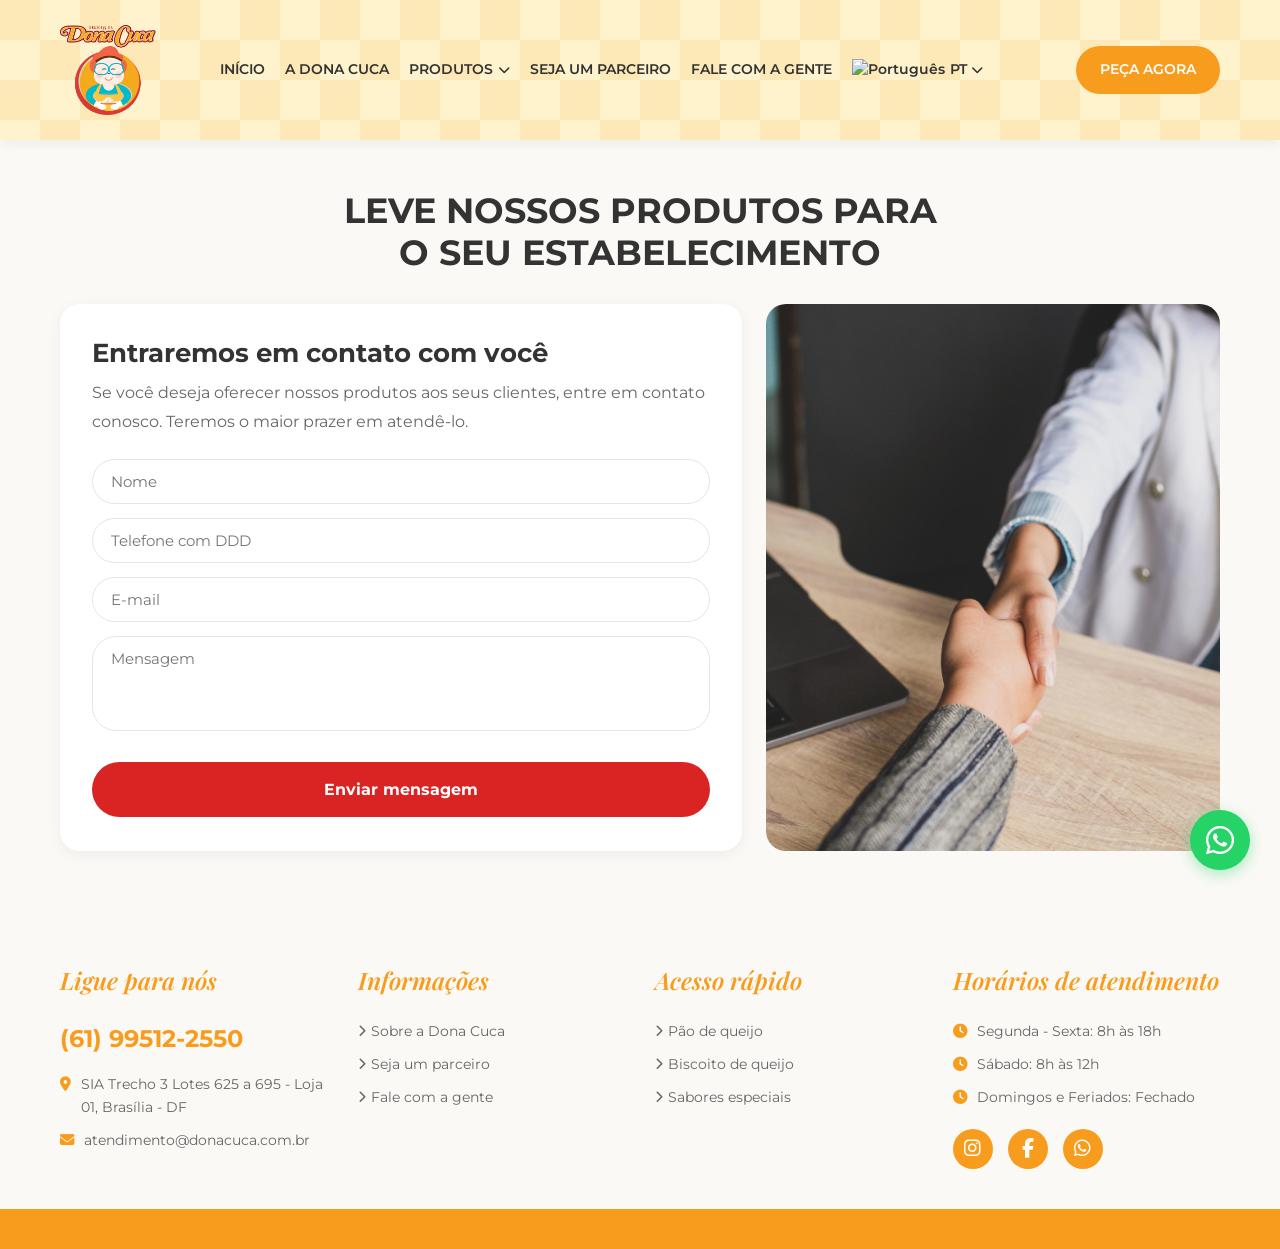
==== parceiro/index.html @ 336263f5 "atualização diaria / correção de bugs / otimização" ====
<!DOCTYPE html>
<html lang="pt-BR">

<head>
    <meta charset="UTF-8">
    <meta name="viewport" content="width=device-width, initial-scale=1.0">

    <title>Seja um Parceiro | Dona Cuca</title>
    <meta name="description"
        content="Quer revender o pão de queijo artesanal da Dona Cuca? Preencha o formulário e entraremos em contato com você.">
    <meta name="robots" content="index, follow">
    <link rel="canonical" href="https://www.donacuca.com.br/parceiro.html">

    <link rel="shortcut icon" href="/assets/logo/logo.png" type="image/x-icon">

    <!-- Google Fonts -->
    <link rel="preconnect" href="https://fonts.googleapis.com">
    <link rel="preconnect" href="https://fonts.gstatic.com" crossorigin>
    <link
        href="https://fonts.googleapis.com/css2?family=Montserrat:wght@400;500;600;700&family=Playfair+Display:ital,wght@0,600;0,700;1,600&display=swap"
        rel="stylesheet">

    <!-- FontAwesome -->
    <link rel="stylesheet" href="https://cdnjs.cloudflare.com/ajax/libs/font-awesome/6.4.0/css/all.min.css">

    <link rel="stylesheet" href="/css/style.css">
    <link rel="stylesheet" href="/css/style2.css">
</head>

<body>

    <!-- Header -->
    <header class="header">
        <div class="container header-container">
            <div class="logo">
                <img src="/assets/logo/logo.png" alt="Dona Cuca">
            </div>

            <button class="mobile-menu-btn" aria-label="Abrir menu">
                <i class="fa-solid fa-bars"></i>
            </button>

            <nav class="nav-menu">
                <ul class="nav-list">
                    <li><a href="/" data-i18n="nav-home">INÍCIO</a></li>
                    <li><a href="/sobre/"" data-i18n="nav-about">A DONA CUCA</a></li>
                    <li class="dropdown">
                        <a href="#produtos"><span data-i18n="nav-products">PRODUTOS</span> <i
                                class="fa-solid fa-chevron-down text-xs"></i></a>
                    </li>
                    <li><a href="/parceiro/"" data-i18n="nav-partner">SEJA UM PARCEIRO</a></li>
                    <li><a href="#contato" data-i18n="nav-contact">FALE COM A GENTE</a></li>
                    <li class="language-selector">
                        <div class="lang-current">
                            <img src="https://flagcdn.com/w20/br.png" alt="Português" id="current-flag">
                            <span><span id="current-lang-text">PT</span> <i
                                    class="fa-solid fa-chevron-down text-xs"></i></span>
                        </div>
                        <ul class="lang-dropdown">
                            <li data-lang="pt" data-flag="br"><img src="https://flagcdn.com/w20/br.png" alt="Português">
                                Português</li>
                            <li data-lang="en" data-flag="us"><img src="https://flagcdn.com/w20/us.png" alt="English">
                                English</li>
                            <li data-lang="es" data-flag="es"><img src="https://flagcdn.com/w20/es.png" alt="Español">
                                Español</li>
                        </ul>
                    </li>
                </ul>
                <a href="#pedir" class="btn btn-primary btn-header" data-i18n="btn-order">Peça agora</a>
            </nav>
        </div>
    </header>

    <!-- ═══ SEÇÃO PRINCIPAL ═══ -->
    <section class="parceiro-section">
        <div class="container">
            <h1 data-i18n="partner-heading">LEVE NOSSOS PRODUTOS PARA <br>O SEU ESTABELECIMENTO</h1>
            <div class="parceiro-wrapper scroll-reveal">

                <!-- Formulário -->
                <div class="parceiro-form-side">
                    <h2 data-i18n="partner-title">Entraremos em contato com você</h2>
                    <p data-i18n="partner-text">Se você deseja oferecer nossos produtos aos seus clientes, entre em
                        contato conosco. Teremos o
                        maior prazer em atendê-lo.</p>

                    <div id="contactForm">
                        <div class="form-group">
                            <input type="text" id="nome" data-i18n-placeholder="partner-name" placeholder="Nome"
                                required>
                        </div>

                        <div class="form-group">
                            <input type="tel" id="telefone" data-i18n-placeholder="partner-phone"
                                placeholder="Telefone com DDD" required>
                        </div>

                        <div class="form-group">
                            <input type="email" id="email" data-i18n-placeholder="partner-email" placeholder="E-mail"
                                required>
                        </div>

                        <div class="form-group">
                            <textarea id="mensagem" data-i18n-placeholder="partner-message"
                                placeholder="Mensagem"></textarea>
                        </div>

                        <button class="btn-submit" id="btnEnviar" data-i18n="partner-button">
                            Enviar mensagem
                        </button>
                    </div>

                    <!-- Estado de sucesso -->
                    <div class="form-success" id="formSuccess">
                        <i class="fa-solid fa-circle-check"></i>
                        <h3 data-i18n="success-title">Mensagem enviada!</h3>
                        <p data-i18n="success-text">
                            Recebemos seu contato e retornaremos em breve.<br>
                            Obrigado pelo interesse em ser parceiro Dona Cuca!
                        </p>
                    </div>
                </div>

                <!-- Imagem -->
                <div class="parceiro-img-side">
                    <img src="/assets/img/jpeg/business-hand-shake.jpg" alt="Parceria Dona Cuca">
                    <div class="parceiro-img-overlay">
                    </div>
                </div>

            </div>
        </div>
    </section>

    <!-- Footer -->
    <footer class="footer">
        <div class="container footer-container">
            <!-- Col 1 -->
            <div class="footer-col scroll-reveal">
                <h4 data-i18n="footer-col1">Ligue para nós</h4>
                <p class="phone-number">(61) 99512-2550</p>
                <ul class="contact-list">
                    <li><i class="fa-solid fa-location-dot"></i> <span data-i18n="footer-address">SIA Trecho 3 Lotes 625
                            a 695 - Loja 01, Brasília - DF</span></li>
                    <li><i class="fa-solid fa-envelope"></i> atendimento@donacuca.com.br</li>
                </ul>
            </div>

            <!-- Col 2 -->
            <div class="footer-col scroll-reveal delay-100">
                <h4 data-i18n="footer-col2">Informações</h4>
                <ul class="footer-links">
                    <li><a href="/sobre/""><i class="fa-solid fa-chevron-right text-xs"></i> <span
                                data-i18n="footer-about">Sobre a Dona Cuca</span></a></li>
                    <li><a href="/parceiro/""><i class="fa-solid fa-chevron-right text-xs"></i> <span
                                data-i18n="footer-partner">Seja um parceiro</span></a></li>
                    <li><a href="https://wa.me/5561995122550"><i class="fa-solid fa-chevron-right text-xs"></i> <span
                                data-i18n="footer-contact">Fale com a gente</span></a></li>
                </ul>
            </div>

            <!-- Col 3 -->
            <div class="footer-col scroll-reveal delay-200">
                <h4 data-i18n="footer-col3">Acesso rápido</h4>
                <ul class="footer-links">
                    <li><a href="#produtos"><i class="fa-solid fa-chevron-right text-xs"></i> <span
                                data-i18n="footer-pao">Pão de queijo</span></a></li>
                    <li><a href="#produtos"><i class="fa-solid fa-chevron-right text-xs"></i> <span
                                data-i18n="footer-biscoito">Biscoito de queijo</span></a></li>
                    <li><a href="#produtos "><i class="fa-solid fa-chevron-right text-xs"></i> <span
                                data-i18n="footer-sabores">Sabores especiais</span></a></li>
                </ul>
            </div>

            <!-- Col 4 -->
            <div class="footer-col scroll-reveal delay-300">
                <h4 data-i18n="footer-col4">Horários de atendimento</h4>
                <ul class="hours-list">
                    <li><i class="fa-solid fa-clock"></i> <span data-i18n="footer-hours1">Segunda - Sexta: 8h às
                            18h</span></li>
                    <li><i class="fa-solid fa-clock"></i> <span data-i18n="footer-hours2">Sábado: 8h às 12h</span></li>
                    <li><i class="fa-solid fa-clock"></i> <span data-i18n="footer-hours3">Domingos e Feriados:
                            Fechado</span></li>
                </ul>
                <div class="social-icons">
                    <a href="https://www.instagram.com/donacucapaodequeijo"><i class="fa-brands fa-instagram"></i></a>
                    <a href="https://www.facebook.com/donacucapaodequeijo"><i class="fa-brands fa-facebook-f"></i></a>
                    <a href="https://wa.me/5561995122550"><i class="fa-brands fa-whatsapp"></i></a>
                </div>
            </div>
        </div>
    </footer>

    <!-- Botão flutuante WhatsApp -->
    <a href="https://wa.me/5561995122550" class="floating-whatsapp" target="_blank"
        aria-label="Fale conosco no WhatsApp">
        <i class="fa-brands fa-whatsapp"></i>
    </a>
    <script src="/js/script.js"></script>
    <script src="/js/parceiro.js"></script>
</body>

</html>
---- css/style.css ----
/* ===== Variáveis CSS ===== */
:root {
  --primary-color: #F89C1E;
  /* Laranja Dona Cuca */
  --primary-hover: #E08915;
  --secondary-color: #DA2424;
  /* Vermelho/bordo */
  --secondary-hover: #B71C1C;
  --whatsapp-color: #25D366;
  --footer-bg: #4B2E1D;
  /* Marrom Escuro */
  --bg-bege: #f3eee3;
  /* Marrom Escuro */
  --bg-light: #FBF9F6;
  /* Bege claro das seções */
  --text-dark: #333333;
  --text-light: #666666;
  --font-main: 'Montserrat', sans-serif;
  --font-title: 'Playfair Display', serif;
}

html {
  scroll-behavior: smooth;
}

/* ===== Custom Scrollbar ===== */
::-webkit-scrollbar {
  width: 12px;
}

::-webkit-scrollbar-track {
  background: var(--bg-light);
}

::-webkit-scrollbar-thumb {
  background-color: var(--primary-color);
  border-radius: 10px;
  border: 3px solid var(--bg-light);
}

::-webkit-scrollbar-thumb:hover {
  background-color: var(--primary-hover);
}

/* ===== Reset Básico ===== */
* {
  margin: 0;
  padding: 0;
  box-sizing: border-box;
}

html {
  scroll-behavior: smooth;
  overflow-x: hidden;
}

body {
  font-family: var(--font-main);
  color: var(--text-dark);
  line-height: 1.6;
  background-color: #ffffff;
  overflow-x: hidden;
}

ul {
  list-style: none;
}

a {
  text-decoration: none;
  color: inherit;
}

img {
  max-width: 100%;
  display: block;
}

.container {
  width: 100%;
  max-width: 1200px;
  margin: 0 auto;
  padding: 0 20px;
}

.text-xs {
  font-size: 0.75rem;
}

/* ===== Botões ===== */
.btn {
  display: inline-flex;
  align-items: center;
  justify-content: center;
  gap: 8px;
  padding: 12px 24px;
  border-radius: 30px;
  font-weight: 600;
  font-size: 0.9rem;
  transition: all 0.3s cubic-bezier(0.25, 0.8, 0.25, 1);
  cursor: pointer;
  border: none;
  text-transform: uppercase;
}

.btn:hover {
  transform: translateY(-3px) scale(1.02);
  box-shadow: 0 8px 20px rgba(0, 0, 0, 0.15);
}

.btn:active {
  transform: translateY(0) scale(0.98);
  box-shadow: 0 2px 5px rgba(0, 0, 0, 0.1);
}

.btn-primary {
  background-color: var(--primary-color);
  color: #fff;
}

.btn-primary:hover {
  background-color: var(--primary-hover);
  color: #fff;
}

.btn-danger {
  background-color: var(--secondary-color);
  color: #fff;
}

.btn-danger:hover {
  background-color: var(--secondary-hover);
  color: #fff;
}

.btn-outline-danger {
  background-color: transparent;
  color: var(--secondary-color);
  border: 2px solid var(--secondary-color);
}

.btn-outline-danger:hover {
  background-color: var(--secondary-color);
  color: #fff;
}

/* ===== Header & Navbar ===== */
.header {
  /* Padrão Xadrez Amarelo/Branco inspirado na toalha */
  background-color: #fce9b7;
  background-image: linear-gradient(45deg, #fff3cd 25%, transparent 25%, transparent 75%, #fff3cd 75%, #fff3cd),
    linear-gradient(45deg, #fff3cd 25%, transparent 25%, transparent 75%, #fff3cd 75%, #fff3cd);
  background-size: 80px 80px;
  background-position: 0 0, 40px 40px;
  padding: 25px 0;
  position: sticky;
  top: 0;
  z-index: 1000;
  box-shadow: 0 4px 10px rgba(0, 0, 0, 0.05);
  transition: all 0.3s ease;
}

.header.scrolled {
  padding: 15px 0;
  box-shadow: 0 5px 20px rgba(0, 0, 0, 0.15);
}

.header-container {
  display: flex;
  align-items: center;
  justify-content: space-between;
}

.logo img {
  height: 90px;
}

.nav-menu {
  flex: 1;
  display: flex;
  align-items: center;
  gap: 30px;
}

.nav-list {
  display: flex;
  align-items: center;
  gap: 20px;
  margin: 0 auto;
}

.nav-list li a {
  display: flex;
  align-items: center;
  gap: 5px;
  padding: 5px 0;
  font-size: 0.85rem;
  font-weight: 600;
  color: var(--text-dark);
  text-transform: uppercase;
  transition: color 0.3s;
}

.nav-list li a:hover {
  color: var(--primary-color);
}

.language-selector {
  position: relative;
  font-size: 0.85rem;
  font-weight: 600;
  cursor: pointer;
}

.lang-current {
  display: flex;
  align-items: center;
  gap: 5px;
  padding: 5px 0;
}

.lang-dropdown {
  position: absolute;
  top: 100%;
  right: 0;
  background: #fff;
  box-shadow: 0 4px 10px rgba(0, 0, 0, 0.1);
  border-radius: 5px;
  overflow: hidden;
  display: none;
  flex-direction: column;
  min-width: 140px;
  z-index: 1000;
  padding: 0;
  margin: 0;
}

.language-selector:hover .lang-dropdown {
  display: flex;
}

.lang-dropdown li {
  padding: 10px 15px;
  display: flex;
  align-items: center;
  gap: 10px;
  transition: background 0.3s;
  color: var(--text-dark);
}

.lang-dropdown li:hover {
  background: var(--bg-bege);
  color: var(--primary-color);
}

.mobile-menu-btn {
  display: none;
  background: none;
  border: none;
  font-size: 1.5rem;
  color: var(--text-dark);
  cursor: pointer;
}

/* ===== Hero Section ===== */
.hero {
  position: relative;
  min-height: calc(100vh - 140px);
  /* Desconta a altura aproximada do header */
  background-color: var(--text-dark);
  display: flex;
  align-items: center;
  justify-content: center;
  text-align: center;
  color: #fff;
  overflow: hidden;
}

.hero-bg-slider {
  position: absolute;
  top: 0; left: 0; right: 0; bottom: 0;
  z-index: 0;
  overflow: hidden;
}

.hero-bg-slide {
  position: absolute;
  top: 0; left: 0; 
  width: 100%; height: 100%;
  background-size: cover;
  background-position: center;
  opacity: 0;
  animation: heroZoomFade 24s infinite linear;
}

@keyframes heroZoomFade {
  0% { opacity: 0; transform: scale(1); }
  5% { opacity: 1; transform: scale(1.02); }
  25% { opacity: 1; transform: scale(1.1); }
  30% { opacity: 0; transform: scale(1.12); }
  100% { opacity: 0; transform: scale(1.15); }
}

.hero-overlay {
  position: absolute;
  top: 0; left: 0; right: 0; bottom: 0;
  background-color: rgba(51, 51, 51, 0.65); /* Fundo cinza translúcido */
  z-index: 1;
}

.hero-content {
  position: relative;
  z-index: 10;
  display: flex;
  flex-direction: column;
  align-items: center;
  justify-content: center;
  width: 100%;
  margin-top: -40px;
  /* Sobe o conteúdo visualmente para compensar o peso do vídeo na base */
}

.hero-subtitle {
  font-family: var(--font-title);
  font-style: italic;
  color: var(--primary-color);
  font-size: 2rem;
  margin-bottom: 5px;
}

.hero-title {
  font-size: 3.5rem;
  font-weight: 700;
  line-height: 1.1;
  margin-bottom: 30px;
}

.hero-video-thumbnail {
  position: relative;
  width: 500px;
  overflow: hidden;
  margin-bottom: 30px;
}

.video-thumb-img {
  width: 100%;
  height: auto;
}

.play-btn {
  position: absolute;
  top: 50%;
  left: 50%;
  transform: translate(-50%, -50%);
  background-color: rgba(0, 0, 0, 0.6);
  color: #fff;
  width: 60px;
  height: 60px;
  border-radius: 50%;
  display: flex;
  align-items: center;
  justify-content: center;
  font-size: 1.5rem;
  transition: all 0.3s;
}

.play-btn:hover {
  background-color: var(--primary-color);
  transform: translate(-50%, -50%) scale(1.1);
}

.hero-buttons {
  display: flex;
  gap: 15px;
}

/* ===== Products Section ===== */
.products {
  padding: 80px 0;
  background-color: var(--bg-light);
}

.section-header {
  text-align: center;
  margin-bottom: 50px;
}

.section-title {
  font-size: 2rem;
  color: var(--primary-color);
  font-weight: 700;
  text-transform: uppercase;
}

.products-grid {
  display: grid;
  grid-template-columns: repeat(3, 1fr);
  gap: 30px;
}

.product-card {
  background: #fff;
  text-align: center;
  border-radius: 8px;
  overflow: hidden;
  box-shadow: 0 4px 15px rgba(0, 0, 0, 0.05);
  transition: transform 0.4s cubic-bezier(0.175, 0.885, 0.32, 1.275), box-shadow 0.4s ease;
  display: flex;
  flex-direction: column;
}

.product-card:hover {
  transform: translateY(-12px);
  box-shadow: 0 15px 30px rgba(0, 0, 0, 0.1);
}

.card-img-wrapper {
  height: 250px;
  overflow: hidden;
}

.card-img-wrapper img {
  width: 100%;
  height: 100%;
  object-fit: cover;
  transition: transform 0.6s cubic-bezier(0.25, 0.46, 0.45, 0.94);
}

.product-card:hover .card-img-wrapper img {
  transform: scale(1.1);
}

.card-content {
  padding: 30px 20px;
  flex-grow: 1;
  display: flex;
  flex-direction: column;
}

.card-content h3 {
  font-size: 1.2rem;
  margin-bottom: 15px;
  color: var(--text-dark);
}

.card-content p {
  font-size: 0.9rem;
  color: var(--text-light);
  margin-bottom: 25px;
  flex-grow: 1;
}

.card-content .btn {
  background-color: var(--secondary-color);
  color: white;
  border: none;
  width: 100%;
}

.card-content .btn:hover {
  background-color: var(--secondary-hover);
}

/* ===== CTA Section (Fale com a gente) ===== */
.cta-section {
  background-color: var(--bg-bege);
  padding: 50px 0;
}

.cta-container {
  display: flex;
  align-items: center;
  justify-content: space-between;
  border-radius: 10px;
  padding: 40px;
}

.cta-text {
  flex: 1;
}

.cta-subtitle {
  font-family: var(--font-title);
  font-style: italic;
  font-size: 1.5rem;
  color: var(--text-dark);
  margin-bottom: 5px;
}

.cta-title {
  font-size: 2.5rem;
  font-weight: 700;
  margin-bottom: 20px;
  color: var(--text-dark);
}

.cta-btn {
  font-size: 1.1rem;
  padding: 15px 30px;
}

.cta-images {
  flex: 1;
  display: flex;
  gap: 15px;
  justify-content: flex-end;
}

.cta-images img {
  width: 500px;
  height: 200px;
  object-fit: cover;
  border-radius: 5px;
  box-shadow: 0 4px 10px rgba(0, 0, 0, 0.1);
}

/* ===== Testimonials Section ===== */
.testimonials-section {
  padding: 80px 0;
  background-color: #fff;
  overflow: hidden;
}

.testimonials-label {
  font-family: var(--font-title);
  font-style: italic;
  color: var(--primary-color);
  font-size: 1.5rem;
  font-weight: 600;
  text-align: center;
  margin-bottom: 5px;
}

.testimonials-title {
  color: var(--text-dark) !important;
}

.carousel-track-container {
  overflow: hidden;
  width: 100%;
  mask-image: linear-gradient(to right, transparent, black 5%, black 95%, transparent);
  -webkit-mask-image: linear-gradient(to right, transparent, black 5%, black 95%, transparent);
}

.carousel-track {
  display: flex;
  gap: 25px;
  animation: scrollCarousel 40s linear infinite;
  width: max-content;
}

.carousel-track:hover {
  animation-play-state: paused;
}

@keyframes scrollCarousel {
  0% {
    transform: translateX(0);
  }
  100% {
    transform: translateX(-50%);
  }
}

.testimonial-card {
  min-width: 350px;
  max-width: 350px;
  background-color: var(--bg-light);
  border-radius: 12px;
  padding: 30px 25px;
  text-align: center;
  display: flex;
  flex-direction: column;
  align-items: center;
  gap: 15px;
  box-shadow: 0 2px 10px rgba(0, 0, 0, 0.04);
  flex-shrink: 0;
  transition: transform 0.4s cubic-bezier(0.175, 0.885, 0.32, 1.275), box-shadow 0.4s ease;
}

.testimonial-card:hover {
  transform: translateY(-8px) scale(1.02);
  box-shadow: 0 12px 25px rgba(0, 0, 0, 0.1);
}

.testimonial-stars {
  color: var(--primary-color);
  font-size: 1rem;
  display: flex;
  gap: 3px;
}

.testimonial-text {
  font-size: 0.92rem;
  color: var(--text-light);
  line-height: 1.7;
  font-style: italic;
}

.testimonial-author {
  font-weight: 700;
  color: var(--text-dark);
  font-size: 0.95rem;
}

/* ===== Gallery & Story Section ===== */
.gallery-story-section {
  padding: 80px 0;
  background-color: var(--bg-light);
}

.story-grid {
  display: grid;
  grid-template-areas:
    "img1 img2 img3"
    "img4 card card"
    "img5 card card";
  grid-template-columns: 1fr 1fr 1fr;
  grid-template-rows: 220px auto auto;
  gap: 20px;
}

.story-grid-img.img-1 { grid-area: img1; }
.story-grid-img.img-2 { grid-area: img2; }
.story-grid-img.img-3 { grid-area: img3; }
.story-grid-img.img-4 { grid-area: img4; }
.story-grid-img.img-5 { grid-area: img5; }

/* Story card spanning center + right, rows 2-3 */
.story-card {
  grid-area: card;
  background-color: var(--bg-light);
  padding: 40px 30px;
  text-align: center;
  display: flex;
  flex-direction: column;
  align-items: center;
  justify-content: center;
}

.story-grid-img {
  overflow: hidden;
  border-radius: 10px;
}

.story-grid-img img {
  width: 100%;
  height: 100%;
  object-fit: cover;
  display: block;
  transition: transform 0.4s ease;
}

.story-grid-img:hover img {
  transform: scale(1.05);
}

.story-label {
  font-family: var(--font-title);
  font-style: italic;
  color: var(--primary-color);
  font-size: 1.8rem;
  font-weight: 600;
  margin-bottom: 5px;
}

.story-heading {
  font-size: 2.5rem;
  font-weight: 700;
  color: var(--text-dark);
  line-height: 1.2;
  margin-bottom: 20px;
}

.story-illustrations {
  display: flex;
  justify-content: center;
  margin-bottom: 20px;
}

.story-illustrations img {
  max-width: 500px;
  width: 100%;
  height: auto;
  object-fit: contain;
}

.story-paragraph {
  text-align: center;
  max-width: 550px;
  margin: 0 auto 25px;
  font-size: 0.95rem;
  color: var(--text-light);
  line-height: 1.8;
}

.story-btn-wrapper {
  text-align: center;
}


/* ===== Footer ===== */
.footer {
  background-color: var(--bg-light);
  color: var(--text-dark);
  padding: 60px 0 40px;
  border-bottom: 40px solid var(--primary-color);
}

.footer-container {
  display: grid;
  grid-template-columns: repeat(4, 1fr);
  gap: 30px;
}

.footer-col h4 {
  font-family: var(--font-title);
  font-style: italic;
  color: var(--primary-color);
  font-size: 1.5rem;
  margin-bottom: 20px;
  font-weight: 600;
}

.phone-number {
  font-size: 1.5rem;
  font-weight: 700;
  color: var(--primary-color);
  margin-bottom: 15px;
}

.contact-list li,
.hours-list li {
  margin-bottom: 10px;
  font-size: 0.9rem;
  display: flex;
  align-items: flex-start;
  gap: 10px;
}

.contact-list i,
.hours-list i {
  margin-top: 4px;
  color: var(--primary-color);
}

.contact-list li,
.hours-list li {
  color: var(--text-light);
}

.footer-links li {
  margin-bottom: 10px;
}

.footer-links a {
  font-size: 0.9rem;
  transition: color 0.3s;
  display: flex;
  align-items: center;
  gap: 5px;
  color: var(--text-light);
}

.footer-links a:hover {
  color: var(--primary-color);
}

.social-icons {
  display: flex;
  gap: 15px;
  margin-top: 20px;
}

.social-icons a {
  display: inline-flex;
  align-items: center;
  justify-content: center;
  width: 40px;
  height: 40px;
  background-color: var(--primary-color);
  color: #fff;
  border-radius: 50%;
  font-size: 1.2rem;
  transition: background-color 0.3s;
}

.social-icons a:hover {
  background-color: var(--primary-hover);
}

/* ===== BASE ===== */
img, video {
  max-width: 100%;
  height: auto;
  display: block;
}

/* ===== Scroll Animations ===== */
.scroll-reveal {
  opacity: 0;
  transform: translateY(40px);
  transition: opacity 0.8s ease-out, transform 0.8s ease-out;
}

.scroll-reveal-left {
  opacity: 0;
  transform: translateX(-40px);
  transition: opacity 0.8s ease-out, transform 0.8s ease-out;
}

.scroll-reveal-right {
  opacity: 0;
  transform: translateX(40px);
  transition: opacity 0.8s ease-out, transform 0.8s ease-out;
}

.scroll-reveal.active,
.scroll-reveal-left.active,
.scroll-reveal-right.active {
  opacity: 1;
  transform: translate(0, 0);
}

.delay-100 { transition-delay: 100ms; }
.delay-200 { transition-delay: 200ms; }
.delay-300 { transition-delay: 300ms; }
.delay-400 { transition-delay: 400ms; }
.delay-500 { transition-delay: 500ms; }

/* ===== Floating WhatsApp Button ===== */
.floating-whatsapp {
  position: fixed;
  bottom: 30px;
  right: 30px;
  background-color: #25d366;
  color: #fff;
  width: 60px;
  height: 60px;
  border-radius: 50%;
  display: flex;
  align-items: center;
  justify-content: center;
  font-size: 2rem;
  box-shadow: 0 4px 15px rgba(37, 211, 102, 0.4);
  z-index: 9999;
  transition: transform 0.3s ease, box-shadow 0.3s ease;
  text-decoration: none;
}

.floating-whatsapp:hover {
  transform: translateY(-5px) scale(1.05);
  box-shadow: 0 8px 25px rgba(37, 211, 102, 0.6);
  color: #fff;
}

/* ===== Responsividade ===== */

/* --- Notebook/Desktop Pequeno (≤ 1280px) --- */
@media (max-width: 1280px) {
  .hero-title {
    font-size: 2.8rem;
  }
  .hero-video-thumbnail {
    width: 420px;
  }
  .cta-images img {
    width: 400px;
    height: 180px;
  }
}

/* --- Tablet grande (≤ 1024px) --- */
@media (max-width: 1024px) {
  .container {
    padding: 0 24px;
  }

  .logo img {
    height: 70px;
  }

  .nav-list {
    gap: 14px;
  }

  .nav-list li a {
    font-size: 0.78rem;
  }

  .products-grid {
    grid-template-columns: repeat(2, 1fr);
  }

  .footer-container {
    grid-template-columns: repeat(2, 1fr);
  }

  .story-grid {
    grid-template-areas:
      "img1 img2"
      "img4 card"
      "img5 card";
    grid-template-columns: 1fr 1fr;
    grid-template-rows: auto;
  }

  .story-grid-img.img-3 {
    display: none;
  }

  .cta-images img {
    max-width: 260px;
    height: 150px;
  }

  .hero-video-thumbnail {
    max-width: 380px;
  }
}

/* --- Tablet (≤ 768px) --- */
@media (max-width: 768px) {
  .header {
    padding: 14px 0;
  }

  .header.scrolled {
    padding: 10px 0;
  }

  .mobile-menu-btn {
    display: block;
  }

  .nav-menu {
    position: absolute;
    top: 100%;
    left: 0;
    width: 100%;
    background-color: #fff;
    flex-direction: column;
    padding: 20px;
    box-shadow: 0 10px 20px rgba(0, 0, 0, 0.12);
    transform: translateY(-20px);
    opacity: 0;
    pointer-events: none;
    transition: all 0.3s ease;
    z-index: 999;
  }

  .nav-menu.active {
    transform: translateY(0);
    opacity: 1;
    pointer-events: auto;
  }

  .nav-list {
    flex-direction: column;
    width: 100%;
    gap: 0;
  }

  .nav-list li {
    width: 100%;
    text-align: center;
  }

  .nav-list li a {
    display: block;
    padding: 12px 0;
    font-size: 0.9rem;
    border-bottom: 1px solid rgba(0, 0, 0, 0.06);
  }

  .nav-list li:last-child a {
    border-bottom: none;
  }

  .nav-list .language-selector {
    padding: 12px 0;
    display: flex;
    justify-content: center;
    border-bottom: 1px solid rgba(0, 0, 0, 0.06);
  }

  .nav-list .language-selector .lang-dropdown {
    left: 50%;
    right: auto;
    transform: translateX(-50%);
  }

  .btn-header {
    width: 100%;
    margin-top: 10px;
  }

  .hero {
    min-height: calc(100vh - 90px);
  }

  .hero-subtitle {
    font-size: 1.4rem;
  }

  .hero-video-thumbnail {
    width: 90%;
    max-width: 420px;
  }

  .cta-container {
    flex-direction: column;
    text-align: center;
    padding: 30px 20px;
  }

  .cta-images img {
    width: 45%;
    max-width: 220px;
    height: 150px;
  }

  .story-grid {
    grid-template-areas:
      "img1"
      "img2"
      "img4"
      "img5"
      "card";
    grid-template-columns: 1fr;
    grid-template-rows: auto;
    gap: 16px;
  }

  .story-grid-img.img-1,
  .story-grid-img.img-2,
  .story-grid-img.img-4,
  .story-grid-img.img-5 {
    height: 200px;
  }

  .story-heading {
    font-size: 2rem;
  }

  .footer-container {
    grid-template-columns: repeat(2, 1fr);
    gap: 24px;
  }

  .hero-title {
    font-size: 2.2rem;
  }
}

/* --- Mobile (≤ 576px) --- */
@media (max-width: 576px) {
  .container {
    padding: 0 16px;
  }

  .logo img {
    height: 52px;
  }

  .hero {
    min-height: calc(100svh - 78px);
  }

  .hero-subtitle {
    font-size: 1.2rem;
  }
  
  .hero-title {
    font-size: 1.8rem;
  }

  .hero-buttons {
    flex-direction: column;
    align-items: center;
    width: 100%;
  }

  .hero-buttons .btn {
    width: 80%;
    max-width: 280px;
  }

  .products-grid {
    grid-template-columns: 1fr;
  }

  .cta-images img {
    width: 100%;
    max-width: 320px;
    height: 180px;
  }

  .cta-title {
    font-size: 1.8rem;
  }

  .footer-container {
    grid-template-columns: 1fr;
  }
}

/* --- Mobile muito pequeno (≤ 380px) --- */
@media (max-width: 380px) {
  .hero-title {
    font-size: 1.6rem;
  }

  .hero-subtitle {
    font-size: 1rem;
  }

  .cta-title {
    font-size: 1.5rem;
  }

  .btn {
    font-size: 0.82rem;
    padding: 10px 18px;
  }
}
---- css/style2.css ----
/* ===== SEÇÃO PARCEIRO ===== */

.parceiro-section {
    padding: 50px 0;
    background: var(--bg-light);
}

.parceiro-section .container h1 {
    text-align: center;
    padding-bottom: 30px;
    font-size: 2.2rem;
    color: var(--text-dark);
    line-height: 1.2;
    font-weight: 700;
}

/* ===== CARD PRINCIPAL ===== */

.parceiro-wrapper {
    display: grid;
    grid-template-columns: 1.2fr 0.8fr;
    gap: 24px;
    align-items: stretch;
}

/* ===== FORM ===== */

.parceiro-form-side {
    background: #fff;
    border-radius: 20px;
    padding: 34px 32px;
    box-shadow: 0 4px 15px rgba(0, 0, 0, 0.05);
}

.parceiro-form-side h2 {
    font-size: 1.6rem;
    color: var(--text-dark);
    margin-bottom: 10px;
    font-weight: 700;
    line-height: 1.2;
}

.parceiro-form-side > p {
    color: var(--text-light);
    font-size: 1rem;
    line-height: 1.8;
    margin-bottom: 22px;
}

/* ===== INPUTS ===== */

.form-group {
    margin-bottom: 14px;
}

.form-group input,
.form-group textarea {
    width: 100%;
    padding: 12px 18px;
    border: 1px solid #e5e5e5;
    border-radius: 50px;
    font-family: var(--font-main);
    font-size: 0.95rem;
    background: #fff;
    outline: none;
    transition: all 0.3s ease;
}

.form-group textarea {
    border-radius: 24px;
    min-height: 95px;
    resize: none;
}

.form-group input:focus,
.form-group textarea:focus {
    border-color: var(--primary-color);
}

/* ===== BOTÃO ===== */

.btn-submit {
    width: 100%;
    background: var(--secondary-color);
    color: #fff;
    border: none;
    border-radius: 50px;
    padding: 18px;
    font-family: var(--font-main);
    font-size: 1rem;
    font-weight: 700;
    cursor: pointer;
    transition: all 0.3s ease;
    margin-top: 10px;
}

.btn-submit:hover {
    background: var(--secondary-hover);
    transform: translateY(-2px);
}

/* ===== SUCESSO ===== */

.form-success {
    display: none;
    text-align: center;
    padding: 40px 0;
}

.form-success i {
    font-size: 3rem;
    color: #27ae60;
    margin-bottom: 15px;
}

.form-success h3 {
    font-size: 1.8rem;
    color: var(--text-dark);
    margin-bottom: 10px;
}

.form-success p {
    color: var(--text-light);
}

/* ===== IMAGEM ===== */

.parceiro-img-side {
    border-radius: 20px;
    overflow: hidden;
    min-height: 100%;
}

.parceiro-img-side img {
    width: 100%;
    height: 100%;
    object-fit: cover;
}

/* remove overlay escuro */
.parceiro-img-overlay {
    display: none;
}

/* ===== RESPONSIVO ===== */

@media (max-width: 900px) {

    .parceiro-wrapper {
        grid-template-columns: 1fr;
    }

    .parceiro-img-side {
        height: 350px;
        order: -1;
    }

    .parceiro-form-side {
        padding: 35px 25px;
    }

    .parceiro-section .container h1 {
        font-size: 1.8rem;
    }

    .parceiro-form-side h2 {
        font-size: 1.8rem;
    }
}

@media (max-width: 576px) {

    .parceiro-form-side h2 {
        font-size: 1.5rem;
    }

    .parceiro-form-side > p {
        font-size: 0.95rem;
    }

    .btn-submit {
        padding: 16px;
    }
}
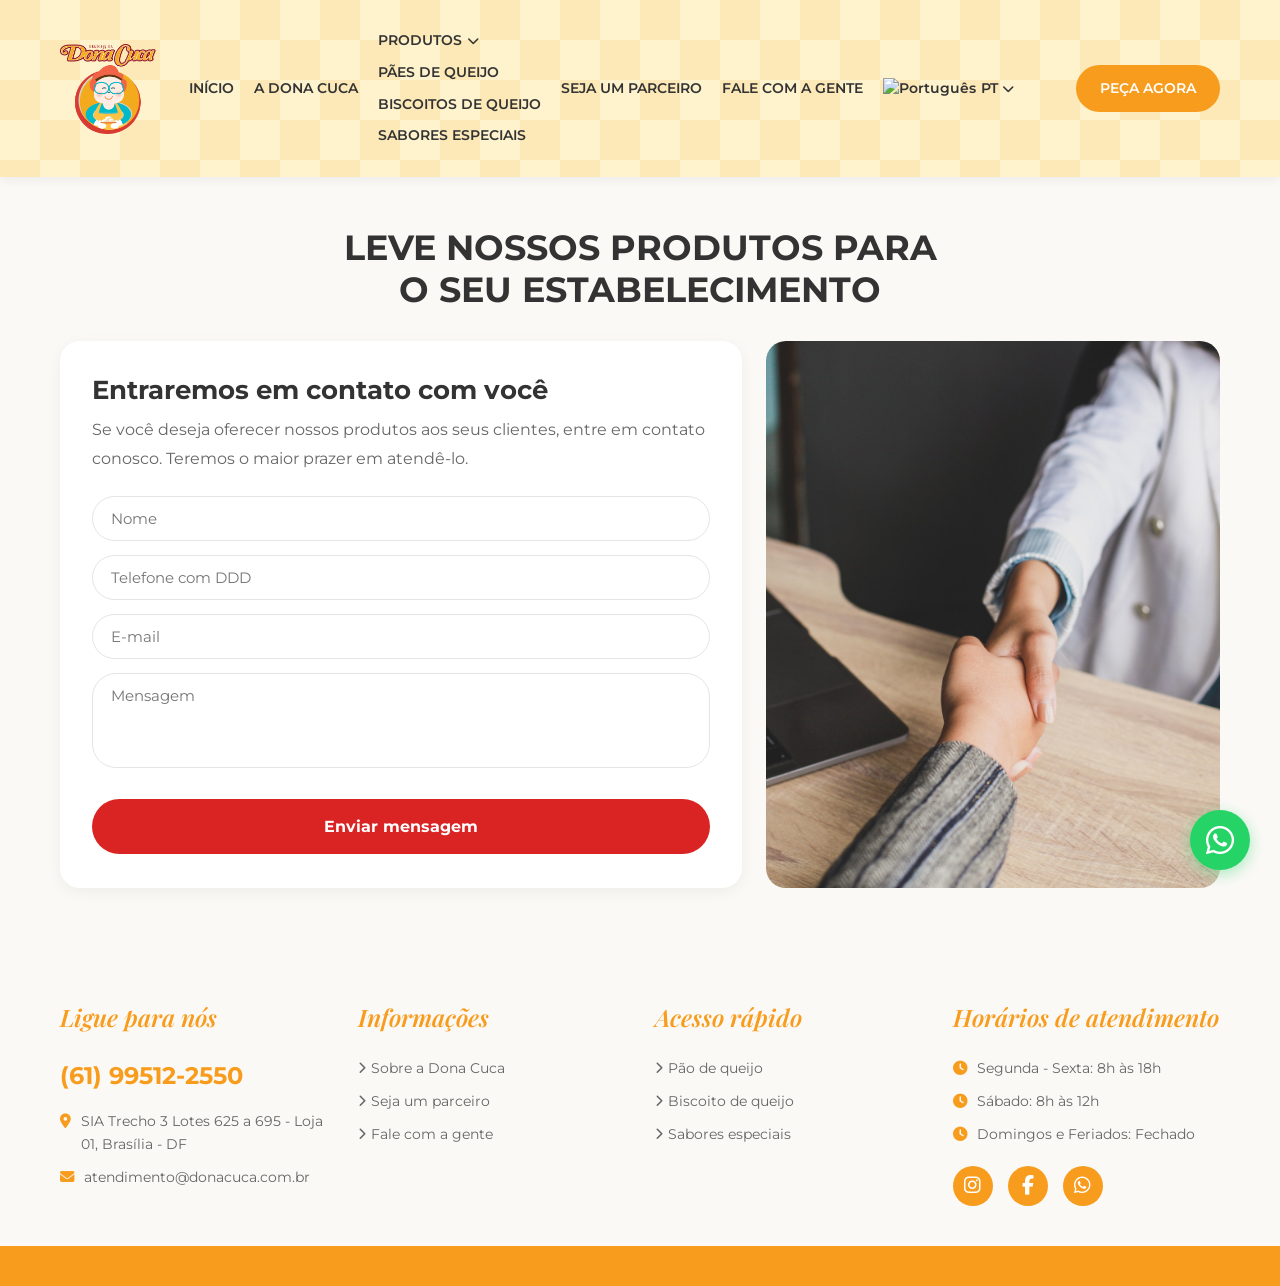
==== commit babccf69: "Add files via upload" ====
--- a/parceiro/index.html
+++ b/parceiro/index.html
@@ -11,7 +11,7 @@
     <meta name="robots" content="index, follow">
     <link rel="canonical" href="https://www.donacuca.com.br/parceiro.html">
 
-    <link rel="shortcut icon" href="/assets/logo/logo.png" type="image/x-icon">
+    <link rel="shortcut icon" href="../assets/logo/logo.png" type="image/x-icon">
 
     <!-- Google Fonts -->
     <link rel="preconnect" href="https://fonts.googleapis.com">
@@ -23,8 +23,9 @@
     <!-- FontAwesome -->
     <link rel="stylesheet" href="https://cdnjs.cloudflare.com/ajax/libs/font-awesome/6.4.0/css/all.min.css">
 
-    <link rel="stylesheet" href="/css/style.css">
-    <link rel="stylesheet" href="/css/style2.css">
+    <link rel="stylesheet" href="../css/style.css">
+    <link rel="stylesheet" href="../css/style2.css">
+    <link rel="stylesheet" href="../css/style3.css">
 </head>
 
 <body>
@@ -33,7 +34,7 @@
     <header class="header">
         <div class="container header-container">
             <div class="logo">
-                <img src="/assets/logo/logo.png" alt="Dona Cuca">
+                <img src="../assets/logo/logo.png" alt="Dona Cuca">
             </div>
 
             <button class="mobile-menu-btn" aria-label="Abrir menu">
@@ -42,13 +43,19 @@
 
             <nav class="nav-menu">
                 <ul class="nav-list">
-                    <li><a href="/" data-i18n="nav-home">INÍCIO</a></li>
-                    <li><a href="/sobre/"" data-i18n="nav-about">A DONA CUCA</a></li>
-                    <li class="dropdown">
-                        <a href="#produtos"><span data-i18n="nav-products">PRODUTOS</span> <i
-                                class="fa-solid fa-chevron-down text-xs"></i></a>
+                    <li><a href="../index.html" data-i18n="nav-home">INÍCIO</a></li>
+                    <li><a href="../sobre/index.html" data-i18n="nav-about">A DONA CUCA</a></li>
+                    <li class="menu-dropdown">
+                        <a href="#produtos" class="linkprincipal" data-i18n="nav-products">PRODUTOS
+                            <i class="fa-solid fa-chevron-down text-xs"></i>
+                        </a>
+                        <ul class="submenu">
+                            <li><a href="../produto/index.html">Pães de Queijo</a></li>
+                            <li><a href="../produto/index1.html">Biscoitos de Queijo</a></li>
+                            <li><a href="../produto/index2.html">Sabores Especiais</a></li>
+                        </ul>
                     </li>
-                    <li><a href="/parceiro/"" data-i18n="nav-partner">SEJA UM PARCEIRO</a></li>
+                    <li><a href="../parceiro/index.html" data-i18n="nav-partner">SEJA UM PARCEIRO</a></li>
                     <li><a href="#contato" data-i18n="nav-contact">FALE COM A GENTE</a></li>
                     <li class="language-selector">
                         <div class="lang-current">
@@ -123,7 +130,7 @@
 
                 <!-- Imagem -->
                 <div class="parceiro-img-side">
-                    <img src="/assets/img/jpeg/business-hand-shake.jpg" alt="Parceria Dona Cuca">
+                    <img src="../assets/img/jpeg/business-hand-shake.jpg" alt="Parceria Dona Cuca">
                     <div class="parceiro-img-overlay">
                     </div>
                 </div>
@@ -150,9 +157,9 @@
             <div class="footer-col scroll-reveal delay-100">
                 <h4 data-i18n="footer-col2">Informações</h4>
                 <ul class="footer-links">
-                    <li><a href="/sobre/""><i class="fa-solid fa-chevron-right text-xs"></i> <span
+                    <li><a href="../sobre/index.html"><i class="fa-solid fa-chevron-right text-xs"></i> <span
                                 data-i18n="footer-about">Sobre a Dona Cuca</span></a></li>
-                    <li><a href="/parceiro/""><i class="fa-solid fa-chevron-right text-xs"></i> <span
+                    <li><a href="../parceiro/index.html"><i class="fa-solid fa-chevron-right text-xs"></i> <span
                                 data-i18n="footer-partner">Seja um parceiro</span></a></li>
                     <li><a href="https://wa.me/5561995122550"><i class="fa-solid fa-chevron-right text-xs"></i> <span
                                 data-i18n="footer-contact">Fale com a gente</span></a></li>
@@ -163,11 +170,11 @@
             <div class="footer-col scroll-reveal delay-200">
                 <h4 data-i18n="footer-col3">Acesso rápido</h4>
                 <ul class="footer-links">
-                    <li><a href="#produtos"><i class="fa-solid fa-chevron-right text-xs"></i> <span
+                    <li><a href="../produto/index.html"><i class="fa-solid fa-chevron-right text-xs"></i> <span
                                 data-i18n="footer-pao">Pão de queijo</span></a></li>
-                    <li><a href="#produtos"><i class="fa-solid fa-chevron-right text-xs"></i> <span
+                    <li><a href="../produto/index1.html"><i class="fa-solid fa-chevron-right text-xs"></i> <span
                                 data-i18n="footer-biscoito">Biscoito de queijo</span></a></li>
-                    <li><a href="#produtos "><i class="fa-solid fa-chevron-right text-xs"></i> <span
+                    <li><a href="../produto/index2.html"><i class="fa-solid fa-chevron-right text-xs"></i> <span
                                 data-i18n="footer-sabores">Sabores especiais</span></a></li>
                 </ul>
             </div>
@@ -191,13 +198,14 @@
         </div>
     </footer>
 
-    <!-- Botão flutuante WhatsApp -->
+    <!-- Floating WhatsApp Button -->
     <a href="https://wa.me/5561995122550" class="floating-whatsapp" target="_blank"
         aria-label="Fale conosco no WhatsApp">
         <i class="fa-brands fa-whatsapp"></i>
     </a>
-    <script src="/js/script.js"></script>
-    <script src="/js/parceiro.js"></script>
+
+    <script src="../js/script.js"></script>
+    <script src="../js/produtos.js"></script>
 </body>
 
 </html>
--- a/css/style3.css
+++ b/css/style3.css
@@ -0,0 +1,366 @@
+/* ===== PÁGINA SOBRE "A DONA CUCA" — Redesign ===== */
+
+/* ===== Hero Banner ===== */
+.sobre-hero {
+    position: relative;
+    min-height: 400px;
+    display: flex;
+    align-items: center;
+    justify-content: center;
+    text-align: center;
+    color: #fff;
+    overflow: hidden;
+}
+
+.sobre-hero-bg {
+    position: absolute;
+    top: 0;
+    left: 0;
+    right: 0;
+    bottom: 0;
+    background-size: cover;
+    background-position: center;
+    transition: transform 8s ease;
+    z-index: 0;
+}
+
+.sobre-hero:hover .sobre-hero-bg {
+    transform: scale(1.05);
+}
+
+.sobre-hero-overlay {
+    position: absolute;
+    top: 0;
+    left: 0;
+    right: 0;
+    bottom: 0;
+    background: linear-gradient(
+        135deg,
+        rgba(75, 46, 29, 0.75) 0%,
+        rgba(51, 51, 51, 0.65) 100%
+    );
+    z-index: 1;
+}
+
+.sobre-hero-content {
+    position: relative;
+    z-index: 10;
+    padding: 80px 20px;
+}
+
+.sobre-hero-content h1 {
+    font-family: var(--font-main);
+    font-weight: 700;
+    font-size: 3rem;
+    letter-spacing: 4px;
+    text-transform: uppercase;
+    margin-bottom: 15px;
+}
+
+.sobre-hero-sub {
+    font-family: var(--font-title);
+    font-style: italic;
+    font-size: 1.3rem;
+    color: var(--primary-color);
+    font-weight: 400;
+}
+
+/* ===== Sobre a Empresa Section ===== */
+.sobre-empresa-section {
+    padding: 80px 0;
+    background-color: var(--bg-light);
+}
+
+.sobre-empresa-grid {
+    display: grid;
+    grid-template-columns: 1fr 1fr;
+    gap: 60px;
+    align-items: center;
+}
+
+.sobre-empresa-text {
+    display: flex;
+    flex-direction: column;
+    gap: 16px;
+}
+
+.sobre-label {
+    font-family: var(--font-title);
+    font-style: italic;
+    color: var(--primary-color);
+    font-size: 1.5rem;
+    font-weight: 600;
+    margin-bottom: 0;
+}
+
+.sobre-heading {
+    font-size: 2.2rem;
+    font-weight: 700;
+    color: var(--text-dark);
+    line-height: 1.2;
+    margin-bottom: 10px;
+}
+
+.sobre-empresa-text p {
+    font-size: 0.95rem;
+    color: var(--text-light);
+    line-height: 1.8;
+}
+
+.sobre-founder {
+    display: flex;
+    flex-direction: column;
+    gap: 2px;
+    margin-top: 10px;
+    padding-top: 16px;
+    border-top: 2px solid var(--primary-color);
+    width: fit-content;
+}
+
+.founder-name {
+    font-family: var(--font-title);
+    font-style: italic;
+    font-size: 1.3rem;
+    font-weight: 600;
+    color: var(--primary-color);
+}
+
+.founder-role {
+    font-size: 0.85rem;
+    color: var(--text-light);
+    text-transform: uppercase;
+    letter-spacing: 1px;
+    font-weight: 600;
+}
+
+.sobre-empresa-img {
+    position: relative;
+    /* Removed overflow: hidden so the ::after pseudo-element can be seen */
+    z-index: 1;
+}
+
+.sobre-empresa-img::after {
+    content: '';
+    position: absolute;
+    top: 15px;
+    right: -20px;
+    width: 100%;
+    height: 100%;
+    background-color: var(--primary-color);
+    border-radius: 40% 60% 60% 40% / 50% 50% 40% 60%;
+    z-index: -1;
+    opacity: 0.2;
+    transition: all 1s ease;
+}
+
+.sobre-empresa-img img {
+    width: 100%;
+    height: 450px;
+    object-fit: cover;
+    display: block;
+    /* Organic "Dough/Cheese bread" shape */
+    border-radius: 30% 70% 70% 30% / 30% 30% 70% 70%;
+    box-shadow: 0 15px 40px rgba(0, 0, 0, 0.15);
+    transition: border-radius 1s ease, transform 0.6s ease;
+}
+
+.sobre-empresa-img:hover img {
+    transform: scale(1.03);
+    border-radius: 50% 50% 30% 70% / 50% 30% 70% 50%;
+}
+
+.sobre-empresa-img:hover::after {
+    border-radius: 30% 70% 50% 50% / 40% 40% 60% 60%;
+    transform: translate(-10px, -10px);
+}
+
+/* ===== Nossa História Section ===== */
+.sobre-historia-section {
+    padding: 80px 0;
+    background-color: #fff;
+}
+
+.sobre-historia-header {
+    text-align: center;
+    margin-bottom: 50px;
+}
+
+.sobre-historia-content {
+    display: grid;
+    grid-template-columns: 1fr 1fr;
+    gap: 50px;
+    max-width: 1000px;
+    margin: 0 auto;
+}
+
+.historia-text {
+    display: flex;
+    flex-direction: column;
+    gap: 18px;
+}
+
+.historia-text p {
+    font-size: 0.95rem;
+    color: var(--text-light);
+    line-height: 1.9;
+    text-align: justify;
+}
+
+.historia-text p:first-child::first-letter {
+    font-family: var(--font-title);
+    font-size: 3rem;
+    font-weight: 700;
+    color: var(--primary-color);
+    float: left;
+    line-height: 1;
+    margin-right: 8px;
+    margin-top: 4px;
+}
+
+/* ===== CTA Section ===== */
+.sobre-cta-section {
+    position: relative;
+    min-height: 350px;
+    display: flex;
+    align-items: center;
+    justify-content: center;
+    text-align: center;
+    color: #fff;
+    overflow: hidden;
+}
+
+.sobre-cta-bg {
+    position: absolute;
+    top: 0;
+    left: 0;
+    right: 0;
+    bottom: 0;
+    background-size: cover;
+    background-position: center;
+    background-attachment: fixed;
+    z-index: 0;
+}
+
+.sobre-cta-overlay {
+    position: absolute;
+    top: 0;
+    left: 0;
+    right: 0;
+    bottom: 0;
+    background: linear-gradient(
+        135deg,
+        rgba(75, 46, 29, 0.8) 0%,
+        rgba(51, 51, 51, 0.7) 100%
+    );
+    z-index: 1;
+}
+
+.sobre-cta-content {
+    position: relative;
+    z-index: 10;
+    padding: 60px 20px;
+}
+
+.sobre-cta-subtitle {
+    font-family: var(--font-title);
+    font-style: italic;
+    font-size: 1.4rem;
+    margin-bottom: 8px;
+    color: rgba(255, 255, 255, 0.9);
+}
+
+.sobre-cta-title {
+    font-size: 2.5rem;
+    font-weight: 700;
+    margin-bottom: 25px;
+}
+
+.sobre-cta-btn {
+    font-size: 1.1rem;
+    padding: 16px 36px;
+    gap: 10px;
+}
+
+/* ===== Responsividade ===== */
+
+@media (max-width: 1024px) {
+    .sobre-empresa-grid {
+        gap: 40px;
+    }
+
+    .sobre-historia-content {
+        gap: 30px;
+    }
+}
+
+@media (max-width: 768px) {
+    .sobre-hero-content h1 {
+        font-size: 2.2rem;
+        letter-spacing: 2px;
+    }
+
+    .sobre-hero-sub {
+        font-size: 1.1rem;
+    }
+
+    .sobre-empresa-grid {
+        grid-template-columns: 1fr;
+        gap: 40px;
+    }
+
+    .sobre-empresa-img {
+        order: -1;
+    }
+
+    .sobre-empresa-img::after {
+        display: none;
+    }
+
+    .sobre-empresa-img img {
+        height: 300px;
+    }
+
+    .sobre-historia-content {
+        grid-template-columns: 1fr;
+        gap: 20px;
+    }
+
+    .sobre-heading {
+        font-size: 1.8rem;
+    }
+
+    .sobre-cta-title {
+        font-size: 2rem;
+    }
+}
+
+@media (max-width: 576px) {
+    .sobre-hero {
+        min-height: 300px;
+    }
+
+    .sobre-hero-content {
+        padding: 60px 16px;
+    }
+
+    .sobre-hero-content h1 {
+        font-size: 1.7rem;
+    }
+
+    .sobre-empresa-section,
+    .sobre-historia-section {
+        padding: 50px 0;
+    }
+
+    .sobre-empresa-img img {
+        height: 250px;
+    }
+
+    .sobre-cta-section {
+        min-height: 280px;
+    }
+
+    .sobre-cta-title {
+        font-size: 1.6rem;
+    }
+}
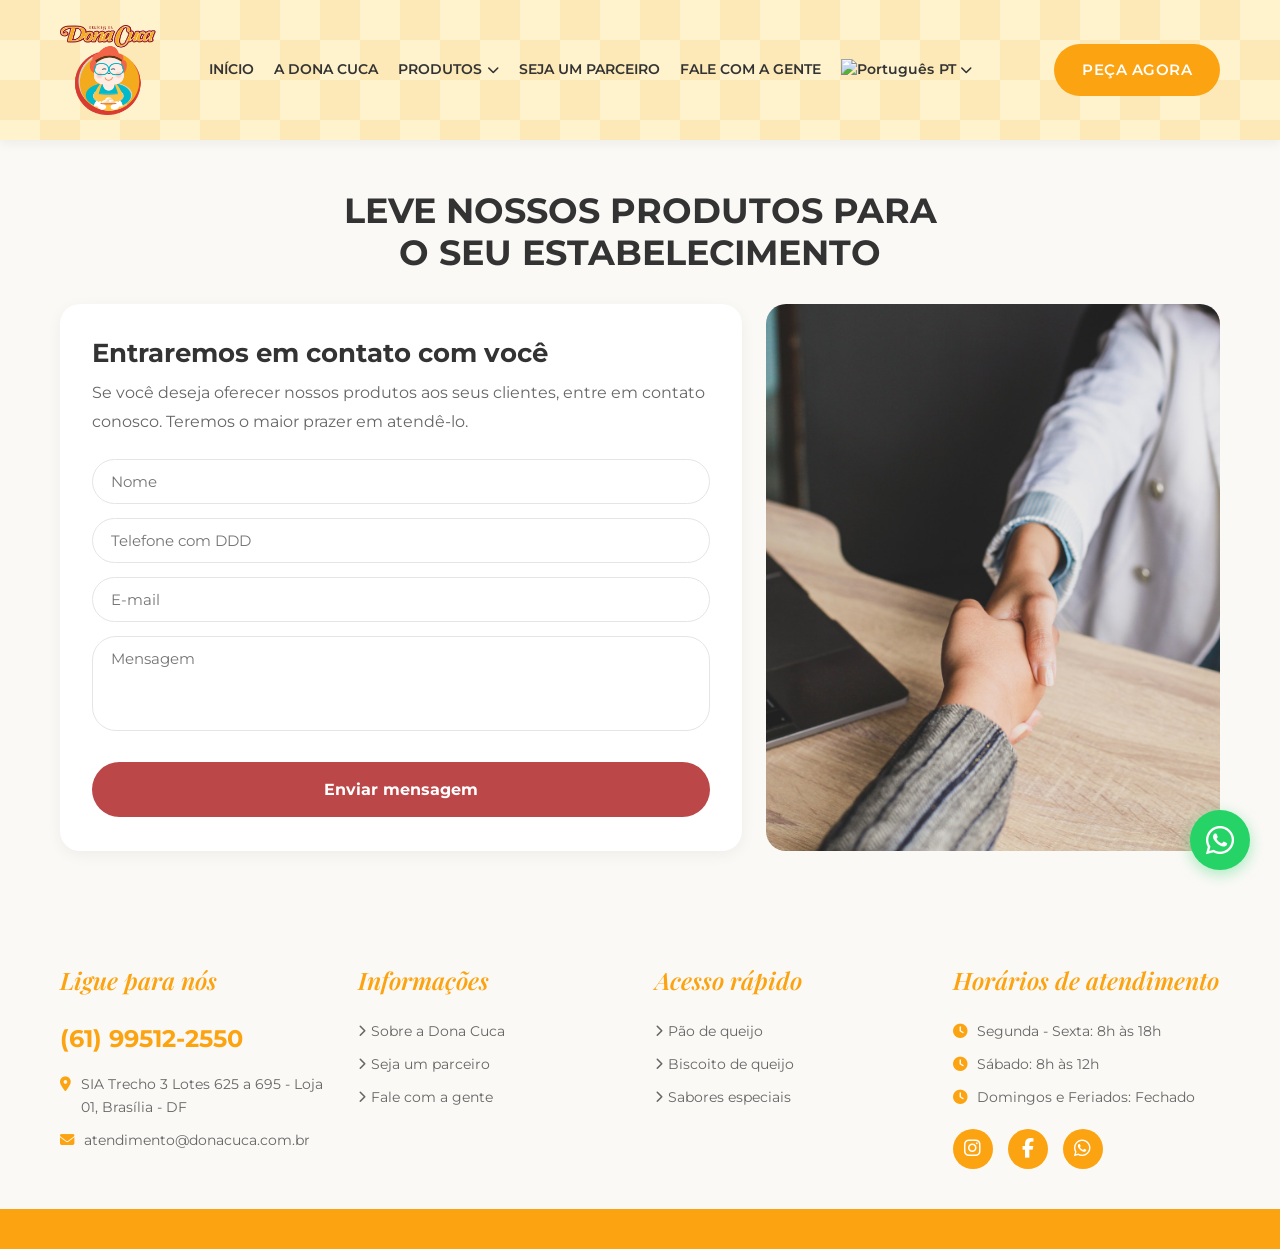
==== commit 18d5186b: "reajustes finais" ====
--- a/parceiro/index.html
+++ b/parceiro/index.html
@@ -24,59 +24,13 @@
     <link rel="stylesheet" href="https://cdnjs.cloudflare.com/ajax/libs/font-awesome/6.4.0/css/all.min.css">
 
     <link rel="stylesheet" href="../css/style.css">
-    <link rel="stylesheet" href="../css/style2.css">
-    <link rel="stylesheet" href="../css/style3.css">
+    <link rel="stylesheet" href="../css/layout-secundario.css">
+    <link rel="stylesheet" href="../css/sobre.css">
 </head>
 
 <body>
 
-    <!-- Header -->
-    <header class="header">
-        <div class="container header-container">
-            <div class="logo">
-                <img src="../assets/logo/logo.png" alt="Dona Cuca">
-            </div>
-
-            <button class="mobile-menu-btn" aria-label="Abrir menu">
-                <i class="fa-solid fa-bars"></i>
-            </button>
-
-            <nav class="nav-menu">
-                <ul class="nav-list">
-                    <li><a href="../index.html" data-i18n="nav-home">INÍCIO</a></li>
-                    <li><a href="../sobre/index.html" data-i18n="nav-about">A DONA CUCA</a></li>
-                    <li class="menu-dropdown">
-                        <a href="#produtos" class="linkprincipal" data-i18n="nav-products">PRODUTOS
-                            <i class="fa-solid fa-chevron-down text-xs"></i>
-                        </a>
-                        <ul class="submenu">
-                            <li><a href="../produto/index.html">Pães de Queijo</a></li>
-                            <li><a href="../produto/index1.html">Biscoitos de Queijo</a></li>
-                            <li><a href="../produto/index2.html">Sabores Especiais</a></li>
-                        </ul>
-                    </li>
-                    <li><a href="../parceiro/index.html" data-i18n="nav-partner">SEJA UM PARCEIRO</a></li>
-                    <li><a href="#contato" data-i18n="nav-contact">FALE COM A GENTE</a></li>
-                    <li class="language-selector">
-                        <div class="lang-current">
-                            <img src="https://flagcdn.com/w20/br.png" alt="Português" id="current-flag">
-                            <span><span id="current-lang-text">PT</span> <i
-                                    class="fa-solid fa-chevron-down text-xs"></i></span>
-                        </div>
-                        <ul class="lang-dropdown">
-                            <li data-lang="pt" data-flag="br"><img src="https://flagcdn.com/w20/br.png" alt="Português">
-                                Português</li>
-                            <li data-lang="en" data-flag="us"><img src="https://flagcdn.com/w20/us.png" alt="English">
-                                English</li>
-                            <li data-lang="es" data-flag="es"><img src="https://flagcdn.com/w20/es.png" alt="Español">
-                                Español</li>
-                        </ul>
-                    </li>
-                </ul>
-                <a href="#pedir" class="btn btn-primary btn-header" data-i18n="btn-order">Peça agora</a>
-            </nav>
-        </div>
-    </header>
+    <app-header></app-header>
 
     <!-- ═══ SEÇÃO PRINCIPAL ═══ -->
     <section class="parceiro-section">
@@ -139,73 +93,11 @@
         </div>
     </section>
 
-    <!-- Footer -->
-    <footer class="footer">
-        <div class="container footer-container">
-            <!-- Col 1 -->
-            <div class="footer-col scroll-reveal">
-                <h4 data-i18n="footer-col1">Ligue para nós</h4>
-                <p class="phone-number">(61) 99512-2550</p>
-                <ul class="contact-list">
-                    <li><i class="fa-solid fa-location-dot"></i> <span data-i18n="footer-address">SIA Trecho 3 Lotes 625
-                            a 695 - Loja 01, Brasília - DF</span></li>
-                    <li><i class="fa-solid fa-envelope"></i> atendimento@donacuca.com.br</li>
-                </ul>
-            </div>
+    <app-footer></app-footer>
 
-            <!-- Col 2 -->
-            <div class="footer-col scroll-reveal delay-100">
-                <h4 data-i18n="footer-col2">Informações</h4>
-                <ul class="footer-links">
-                    <li><a href="../sobre/index.html"><i class="fa-solid fa-chevron-right text-xs"></i> <span
-                                data-i18n="footer-about">Sobre a Dona Cuca</span></a></li>
-                    <li><a href="../parceiro/index.html"><i class="fa-solid fa-chevron-right text-xs"></i> <span
-                                data-i18n="footer-partner">Seja um parceiro</span></a></li>
-                    <li><a href="https://wa.me/5561995122550"><i class="fa-solid fa-chevron-right text-xs"></i> <span
-                                data-i18n="footer-contact">Fale com a gente</span></a></li>
-                </ul>
-            </div>
-
-            <!-- Col 3 -->
-            <div class="footer-col scroll-reveal delay-200">
-                <h4 data-i18n="footer-col3">Acesso rápido</h4>
-                <ul class="footer-links">
-                    <li><a href="../produto/index.html"><i class="fa-solid fa-chevron-right text-xs"></i> <span
-                                data-i18n="footer-pao">Pão de queijo</span></a></li>
-                    <li><a href="../produto/index1.html"><i class="fa-solid fa-chevron-right text-xs"></i> <span
-                                data-i18n="footer-biscoito">Biscoito de queijo</span></a></li>
-                    <li><a href="../produto/index2.html"><i class="fa-solid fa-chevron-right text-xs"></i> <span
-                                data-i18n="footer-sabores">Sabores especiais</span></a></li>
-                </ul>
-            </div>
-
-            <!-- Col 4 -->
-            <div class="footer-col scroll-reveal delay-300">
-                <h4 data-i18n="footer-col4">Horários de atendimento</h4>
-                <ul class="hours-list">
-                    <li><i class="fa-solid fa-clock"></i> <span data-i18n="footer-hours1">Segunda - Sexta: 8h às
-                            18h</span></li>
-                    <li><i class="fa-solid fa-clock"></i> <span data-i18n="footer-hours2">Sábado: 8h às 12h</span></li>
-                    <li><i class="fa-solid fa-clock"></i> <span data-i18n="footer-hours3">Domingos e Feriados:
-                            Fechado</span></li>
-                </ul>
-                <div class="social-icons">
-                    <a href="https://www.instagram.com/donacucapaodequeijo"><i class="fa-brands fa-instagram"></i></a>
-                    <a href="https://www.facebook.com/donacucapaodequeijo"><i class="fa-brands fa-facebook-f"></i></a>
-                    <a href="https://wa.me/5561995122550"><i class="fa-brands fa-whatsapp"></i></a>
-                </div>
-            </div>
-        </div>
-    </footer>
-
-    <!-- Floating WhatsApp Button -->
-    <a href="https://wa.me/5561995122550" class="floating-whatsapp" target="_blank"
-        aria-label="Fale conosco no WhatsApp">
-        <i class="fa-brands fa-whatsapp"></i>
-    </a>
-
-    <script src="../js/script.js"></script>
-    <script src="../js/produtos.js"></script>
+    <script src="../js/popup.js"></script>
+    <script src="../js/parceiro.js"></script>
+    <script type="module" src="../js/script.js"></script>
 </body>
 
 </html>
--- a/css/style.css
+++ b/css/style.css
@@ -1,13 +1,13 @@
 /* ===== Variáveis CSS ===== */
 :root {
-  --primary-color: #F89C1E;
-  /* Laranja Dona Cuca */
-  --primary-hover: #E08915;
-  --secondary-color: #DA2424;
-  /* Vermelho/bordo */
-  --secondary-hover: #B71C1C;
+  --primary-color: #fca311;
+  /* Dourado Dona Cuca Premium */
+  --primary-hover: #e8950d;
+  --secondary-color: #bc4749;
+  /* Vinho/Bordeaux */
+  --secondary-hover: #a33235;
   --whatsapp-color: #25D366;
-  --footer-bg: #4B2E1D;
+  --footer-bg: #3a2215;
   /* Marrom Escuro */
   --bg-bege: #f3eee3;
   /* Marrom Escuro */
@@ -23,6 +23,20 @@
   scroll-behavior: smooth;
 }
 
+body {
+  animation: fadeIn 0.5s ease-in forwards;
+}
+
+@keyframes fadeIn {
+  0% {
+    opacity: 0;
+  }
+
+  100% {
+    opacity: 1;
+  }
+}
+
 /* ===== Custom Scrollbar ===== */
 ::-webkit-scrollbar {
   width: 12px;
@@ -93,24 +107,25 @@
   align-items: center;
   justify-content: center;
   gap: 8px;
-  padding: 12px 24px;
-  border-radius: 30px;
+  padding: 14px 28px;
+  border-radius: 40px;
   font-weight: 600;
-  font-size: 0.9rem;
-  transition: all 0.3s cubic-bezier(0.25, 0.8, 0.25, 1);
+  font-size: 0.95rem;
+  transition: all 0.4s cubic-bezier(0.25, 1, 0.5, 1);
   cursor: pointer;
   border: none;
   text-transform: uppercase;
+  letter-spacing: 0.5px;
 }
 
 .btn:hover {
-  transform: translateY(-3px) scale(1.02);
-  box-shadow: 0 8px 20px rgba(0, 0, 0, 0.15);
+  transform: translateY(-4px) scale(1.02);
+  box-shadow: 0 10px 25px rgba(0, 0, 0, 0.15);
 }
 
 .btn:active {
   transform: translateY(0) scale(0.98);
-  box-shadow: 0 2px 5px rgba(0, 0, 0, 0.1);
+  box-shadow: 0 4px 10px rgba(0, 0, 0, 0.1);
 }
 
 .btn-primary {
@@ -235,6 +250,7 @@
   margin: 0;
 }
 
+.language-selector.open .lang-dropdown,
 .language-selector:hover .lang-dropdown {
   display: flex;
 }
@@ -262,6 +278,31 @@
   cursor: pointer;
 }
 
+/*submeny dropdown*/
+.submenu {
+  display: none;
+  position: absolute;
+  background-color: #f9f9f9;
+  box-shadow: 0px 8px 16px rgba(0, 0, 0, 0.2);
+  padding: 10px;
+}
+
+.menu-dropdown.open .submenu,
+.menu-dropdown:hover .submenu {
+  display: block;
+}
+
+.submenu li a {
+  text-decoration: none;
+  color: #333;
+  padding: 10px;
+  display: block;
+}
+
+.submenu li a:hover {
+  background-color: #ddd;
+}
+
 /* ===== Hero Section ===== */
 .hero {
   position: relative;
@@ -278,15 +319,20 @@
 
 .hero-bg-slider {
   position: absolute;
-  top: 0; left: 0; right: 0; bottom: 0;
+  top: 0;
+  left: 0;
+  right: 0;
+  bottom: 0;
   z-index: 0;
   overflow: hidden;
 }
 
 .hero-bg-slide {
   position: absolute;
-  top: 0; left: 0; 
-  width: 100%; height: 100%;
+  top: 0;
+  left: 0;
+  width: 100%;
+  height: 100%;
   background-size: cover;
   background-position: center;
   opacity: 0;
@@ -294,17 +340,40 @@
 }
 
 @keyframes heroZoomFade {
-  0% { opacity: 0; transform: scale(1); }
-  5% { opacity: 1; transform: scale(1.02); }
-  25% { opacity: 1; transform: scale(1.1); }
-  30% { opacity: 0; transform: scale(1.12); }
-  100% { opacity: 0; transform: scale(1.15); }
+  0% {
+    opacity: 0;
+    transform: scale(1);
+  }
+
+  5% {
+    opacity: 1;
+    transform: scale(1.02);
+  }
+
+  25% {
+    opacity: 1;
+    transform: scale(1.1);
+  }
+
+  30% {
+    opacity: 0;
+    transform: scale(1.12);
+  }
+
+  100% {
+    opacity: 0;
+    transform: scale(1.15);
+  }
 }
 
 .hero-overlay {
   position: absolute;
-  top: 0; left: 0; right: 0; bottom: 0;
-  background-color: rgba(51, 51, 51, 0.65); /* Fundo cinza translúcido */
+  top: 0;
+  left: 0;
+  right: 0;
+  bottom: 0;
+  background-color: rgba(51, 51, 51, 0.65);
+  /* Fundo cinza translúcido */
   z-index: 1;
 }
 
@@ -557,6 +626,7 @@
   0% {
     transform: translateX(0);
   }
+
   100% {
     transform: translateX(-50%);
   }
@@ -620,11 +690,25 @@
   gap: 20px;
 }
 
-.story-grid-img.img-1 { grid-area: img1; }
-.story-grid-img.img-2 { grid-area: img2; }
-.story-grid-img.img-3 { grid-area: img3; }
-.story-grid-img.img-4 { grid-area: img4; }
-.story-grid-img.img-5 { grid-area: img5; }
+.story-grid-img.img-1 {
+  grid-area: img1;
+}
+
+.story-grid-img.img-2 {
+  grid-area: img2;
+}
+
+.story-grid-img.img-3 {
+  grid-area: img3;
+}
+
+.story-grid-img.img-4 {
+  grid-area: img4;
+}
+
+.story-grid-img.img-5 {
+  grid-area: img5;
+}
 
 /* Story card spanning center + right, rows 2-3 */
 .story-card {
@@ -790,7 +874,8 @@
 }
 
 /* ===== BASE ===== */
-img, video {
+img,
+video {
   max-width: 100%;
   height: auto;
   display: block;
@@ -800,19 +885,19 @@
 .scroll-reveal {
   opacity: 0;
   transform: translateY(40px);
-  transition: opacity 0.8s ease-out, transform 0.8s ease-out;
+  transition: opacity 1s cubic-bezier(0.16, 1, 0.3, 1), transform 1s cubic-bezier(0.16, 1, 0.3, 1);
 }
 
 .scroll-reveal-left {
   opacity: 0;
   transform: translateX(-40px);
-  transition: opacity 0.8s ease-out, transform 0.8s ease-out;
+  transition: opacity 1s cubic-bezier(0.16, 1, 0.3, 1), transform 1s cubic-bezier(0.16, 1, 0.3, 1);
 }
 
 .scroll-reveal-right {
   opacity: 0;
   transform: translateX(40px);
-  transition: opacity 0.8s ease-out, transform 0.8s ease-out;
+  transition: opacity 1s cubic-bezier(0.16, 1, 0.3, 1), transform 1s cubic-bezier(0.16, 1, 0.3, 1);
 }
 
 .scroll-reveal.active,
@@ -822,11 +907,25 @@
   transform: translate(0, 0);
 }
 
-.delay-100 { transition-delay: 100ms; }
-.delay-200 { transition-delay: 200ms; }
-.delay-300 { transition-delay: 300ms; }
-.delay-400 { transition-delay: 400ms; }
-.delay-500 { transition-delay: 500ms; }
+.delay-100 {
+  transition-delay: 100ms;
+}
+
+.delay-200 {
+  transition-delay: 200ms;
+}
+
+.delay-300 {
+  transition-delay: 300ms;
+}
+
+.delay-400 {
+  transition-delay: 400ms;
+}
+
+.delay-500 {
+  transition-delay: 500ms;
+}
 
 /* ===== Floating WhatsApp Button ===== */
 .floating-whatsapp {
@@ -861,9 +960,11 @@
   .hero-title {
     font-size: 2.8rem;
   }
+
   .hero-video-thumbnail {
     width: 420px;
   }
+
   .cta-images img {
     width: 400px;
     height: 180px;
@@ -1070,7 +1171,7 @@
   .hero-subtitle {
     font-size: 1.2rem;
   }
-  
+
   .hero-title {
     font-size: 1.8rem;
   }
@@ -1124,3 +1225,27 @@
     padding: 10px 18px;
   }
 }
+
+*:focus-visible {
+  outline: 3px solid var(--primary-color);
+  outline-offset: 2px;
+  border-radius: 2px;
+}
+
+@media (prefers-reduced-motion: reduce) {
+
+  *,
+  *::before,
+  *::after {
+    animation-duration: 0.01ms !important;
+    animation-iteration-count: 1 !important;
+    transition-duration: 0.01ms !important;
+    scroll-behavior: auto !important;
+  }
+}
+
+@media (max-width: 768px) {
+  .cta-section {
+    display: none !important;
+  }
+}
--- a/css/layout-secundario.css
+++ b/css/layout-secundario.css
@@ -0,0 +1,186 @@
+/* ===== SEÇÃO PARCEIRO ===== */
+
+.parceiro-section {
+    padding: 50px 0;
+    background: var(--bg-light);
+}
+
+.parceiro-section .container h1 {
+    text-align: center;
+    padding-bottom: 30px;
+    font-size: 2.2rem;
+    color: var(--text-dark);
+    line-height: 1.2;
+    font-weight: 700;
+}
+
+/* ===== CARD PRINCIPAL ===== */
+
+.parceiro-wrapper {
+    display: grid;
+    grid-template-columns: 1.2fr 0.8fr;
+    gap: 24px;
+    align-items: stretch;
+}
+
+/* ===== FORM ===== */
+
+.parceiro-form-side {
+    background: #fff;
+    border-radius: 20px;
+    padding: 34px 32px;
+    box-shadow: 0 4px 15px rgba(0, 0, 0, 0.05);
+}
+
+.parceiro-form-side h2 {
+    font-size: 1.6rem;
+    color: var(--text-dark);
+    margin-bottom: 10px;
+    font-weight: 700;
+    line-height: 1.2;
+}
+
+.parceiro-form-side>p {
+    color: var(--text-light);
+    font-size: 1rem;
+    line-height: 1.8;
+    margin-bottom: 22px;
+}
+
+/* ===== INPUTS ===== */
+
+.form-group {
+    margin-bottom: 14px;
+}
+
+.form-group input,
+.form-group textarea {
+    width: 100%;
+    padding: 12px 18px;
+    border: 1px solid #e5e5e5;
+    border-radius: 50px;
+    font-family: var(--font-main);
+    font-size: 0.95rem;
+    background: #fff;
+    outline: none;
+    transition: all 0.3s ease;
+}
+
+.form-group textarea {
+    border-radius: 24px;
+    min-height: 95px;
+    resize: none;
+}
+
+.form-group input:focus,
+.form-group textarea:focus {
+    border-color: var(--primary-color);
+}
+
+/* ===== BOTÃO ===== */
+
+.btn-submit {
+    width: 100%;
+    background: var(--secondary-color);
+    color: #fff;
+    border: none;
+    border-radius: 50px;
+    padding: 18px;
+    font-family: var(--font-main);
+    font-size: 1rem;
+    font-weight: 700;
+    cursor: pointer;
+    transition: all 0.3s ease;
+    margin-top: 10px;
+}
+
+.btn-submit:hover {
+    background: var(--secondary-hover);
+    transform: translateY(-2px);
+}
+
+/* ===== SUCESSO ===== */
+
+.form-success {
+    display: none;
+    text-align: center;
+    padding: 40px 0;
+}
+
+.form-success i {
+    font-size: 3rem;
+    color: #27ae60;
+    margin-bottom: 15px;
+}
+
+.form-success h3 {
+    font-size: 1.8rem;
+    color: var(--text-dark);
+    margin-bottom: 10px;
+}
+
+.form-success p {
+    color: var(--text-light);
+}
+
+/* ===== IMAGEM ===== */
+
+.parceiro-img-side {
+    border-radius: 20px;
+    overflow: hidden;
+    min-height: 100%;
+}
+
+.parceiro-img-side img {
+    width: 100%;
+    height: 100%;
+    object-fit: cover;
+}
+
+.parceiro-img-overlay {
+    display: none;
+}
+
+/* ===== RESPONSIVO ===== */
+
+@media (max-width: 900px) {
+
+    .parceiro-wrapper {
+        grid-template-columns: 1fr;
+    }
+
+    .parceiro-img-side {
+        height: 350px;
+        order: -1;
+    }
+
+    .parceiro-form-side {
+        padding: 35px 25px;
+    }
+
+    .parceiro-section .container h1 {
+        font-size: 1.8rem;
+    }
+
+    .parceiro-form-side h2 {
+        font-size: 1.8rem;
+    }
+}
+
+@media (max-width: 576px) {
+    .parceiro-form-side {
+        padding: 25px 15px;
+    }
+
+    .parceiro-form-side h2 {
+        font-size: 1.5rem;
+    }
+
+    .parceiro-form-side>p {
+        font-size: 0.95rem;
+    }
+
+    .btn-submit {
+        padding: 16px;
+    }
+}
--- a/css/sobre.css
+++ b/css/sobre.css
@@ -0,0 +1,390 @@
+/* ===== PÁGINA SOBRE "A DONA CUCA" — Redesign ===== */
+
+/*submeny dropdown*/
+.submenu {
+    display: none;
+    position: absolute;
+    background-color: #f9f9f9;
+    box-shadow: 0px 8px 16px rgba(0,0,0,0.2);
+    padding: 10px;
+}
+
+.menu-dropdown:hover .submenu {
+    display: block;
+}
+
+.submenu li a {
+    text-decoration: none;
+    color: #333;
+    padding: 10px;
+    display: block;
+}
+
+.submenu li a:hover {
+    background-color: #ddd;
+}
+
+/* ===== Hero Banner ===== */
+.sobre-hero {
+    position: relative;
+    min-height: 400px;
+    display: flex;
+    align-items: center;
+    justify-content: center;
+    text-align: center;
+    color: #fff;
+    overflow: hidden;
+}
+
+.sobre-hero-bg {
+    position: absolute;
+    top: 0;
+    left: 0;
+    right: 0;
+    bottom: 0;
+    background-size: cover;
+    background-position: center;
+    transition: transform 8s ease;
+    z-index: 0;
+}
+
+.sobre-hero:hover .sobre-hero-bg {
+    transform: scale(1.05);
+}
+
+.sobre-hero-overlay {
+    position: absolute;
+    top: 0;
+    left: 0;
+    right: 0;
+    bottom: 0;
+    background: linear-gradient(
+        135deg,
+        rgba(75, 46, 29, 0.75) 0%,
+        rgba(51, 51, 51, 0.65) 100%
+    );
+    z-index: 1;
+}
+
+.sobre-hero-content {
+    position: relative;
+    z-index: 10;
+    padding: 80px 20px;
+}
+
+.sobre-hero-content h1 {
+    font-family: var(--font-main);
+    font-weight: 700;
+    font-size: 3rem;
+    letter-spacing: 4px;
+    text-transform: uppercase;
+    margin-bottom: 15px;
+}
+
+.sobre-hero-sub {
+    font-family: var(--font-title);
+    font-style: italic;
+    font-size: 1.3rem;
+    color: var(--primary-color);
+    font-weight: 400;
+}
+
+/* ===== Sobre a Empresa Section ===== */
+.sobre-empresa-section {
+    padding: 80px 0;
+    background-color: var(--bg-light);
+}
+
+.sobre-empresa-grid {
+    display: grid;
+    grid-template-columns: 1fr 1fr;
+    gap: 60px;
+    align-items: center;
+}
+
+.sobre-empresa-text {
+    display: flex;
+    flex-direction: column;
+    gap: 16px;
+}
+
+.sobre-label {
+    font-family: var(--font-title);
+    font-style: italic;
+    color: var(--primary-color);
+    font-size: 1.5rem;
+    font-weight: 600;
+    margin-bottom: 0;
+}
+
+.sobre-heading {
+    font-size: 2.2rem;
+    font-weight: 700;
+    color: var(--text-dark);
+    line-height: 1.2;
+    margin-bottom: 10px;
+}
+
+.sobre-empresa-text p {
+    font-size: 0.95rem;
+    color: var(--text-light);
+    line-height: 1.8;
+}
+
+.sobre-founder {
+    display: flex;
+    flex-direction: column;
+    gap: 2px;
+    margin-top: 10px;
+    padding-top: 16px;
+    border-top: 2px solid var(--primary-color);
+    width: fit-content;
+}
+
+.founder-name {
+    font-family: var(--font-title);
+    font-style: italic;
+    font-size: 1.3rem;
+    font-weight: 600;
+    color: var(--primary-color);
+}
+
+.founder-role {
+    font-size: 0.85rem;
+    color: var(--text-light);
+    text-transform: uppercase;
+    letter-spacing: 1px;
+    font-weight: 600;
+}
+
+.sobre-empresa-img {
+    position: relative;
+    /* Removed overflow: hidden so the ::after pseudo-element can be seen */
+    z-index: 1;
+}
+
+.sobre-empresa-img::after {
+    content: '';
+    position: absolute;
+    top: 15px;
+    right: -20px;
+    width: 100%;
+    height: 100%;
+    background-color: var(--primary-color);
+    border-radius: 40% 60% 60% 40% / 50% 50% 40% 60%;
+    z-index: -1;
+    opacity: 0.2;
+    transition: all 1s ease;
+}
+
+.sobre-empresa-img img {
+    width: 100%;
+    height: 450px;
+    object-fit: cover;
+    display: block;
+    /* Organic "Dough/Cheese bread" shape */
+    border-radius: 30% 70% 70% 30% / 30% 30% 70% 70%;
+    box-shadow: 0 15px 40px rgba(0, 0, 0, 0.15);
+    transition: border-radius 1s ease, transform 0.6s ease;
+}
+
+.sobre-empresa-img:hover img {
+    transform: scale(1.03);
+    border-radius: 50% 50% 30% 70% / 50% 30% 70% 50%;
+}
+
+.sobre-empresa-img:hover::after {
+    border-radius: 30% 70% 50% 50% / 40% 40% 60% 60%;
+    transform: translate(-10px, -10px);
+}
+
+/* ===== Nossa História Section ===== */
+.sobre-historia-section {
+    padding: 80px 0;
+    background-color: #fff;
+}
+
+.sobre-historia-header {
+    text-align: center;
+    margin-bottom: 50px;
+}
+
+.sobre-historia-content {
+    display: grid;
+    grid-template-columns: 1fr 1fr;
+    gap: 50px;
+    max-width: 1000px;
+    margin: 0 auto;
+}
+
+.historia-text {
+    display: flex;
+    flex-direction: column;
+    gap: 18px;
+}
+
+.historia-text p {
+    font-size: 0.95rem;
+    color: var(--text-light);
+    line-height: 1.9;
+    text-align: justify;
+}
+
+.historia-text p:first-child::first-letter {
+    font-family: var(--font-title);
+    font-size: 3rem;
+    font-weight: 700;
+    color: var(--primary-color);
+    float: left;
+    line-height: 1;
+    margin-right: 8px;
+    margin-top: 4px;
+}
+
+/* ===== CTA Section ===== */
+.sobre-cta-section {
+    position: relative;
+    min-height: 350px;
+    display: flex;
+    align-items: center;
+    justify-content: center;
+    text-align: center;
+    color: #fff;
+    overflow: hidden;
+}
+
+.sobre-cta-bg {
+    position: absolute;
+    top: 0;
+    left: 0;
+    right: 0;
+    bottom: 0;
+    background-size: cover;
+    background-position: center;
+    background-attachment: fixed;
+    z-index: 0;
+}
+
+.sobre-cta-overlay {
+    position: absolute;
+    top: 0;
+    left: 0;
+    right: 0;
+    bottom: 0;
+    background: linear-gradient(
+        135deg,
+        rgba(75, 46, 29, 0.8) 0%,
+        rgba(51, 51, 51, 0.7) 100%
+    );
+    z-index: 1;
+}
+
+.sobre-cta-content {
+    position: relative;
+    z-index: 10;
+    padding: 60px 20px;
+}
+
+.sobre-cta-subtitle {
+    font-family: var(--font-title);
+    font-style: italic;
+    font-size: 1.4rem;
+    margin-bottom: 8px;
+    color: rgba(255, 255, 255, 0.9);
+}
+
+.sobre-cta-title {
+    font-size: 2.5rem;
+    font-weight: 700;
+    margin-bottom: 25px;
+}
+
+.sobre-cta-btn {
+    font-size: 1.1rem;
+    padding: 16px 36px;
+    gap: 10px;
+}
+
+/* ===== Responsividade ===== */
+
+@media (max-width: 1024px) {
+    .sobre-empresa-grid {
+        gap: 40px;
+    }
+
+    .sobre-historia-content {
+        gap: 30px;
+    }
+}
+
+@media (max-width: 768px) {
+    .sobre-hero-content h1 {
+        font-size: 2.2rem;
+        letter-spacing: 2px;
+    }
+
+    .sobre-hero-sub {
+        font-size: 1.1rem;
+    }
+
+    .sobre-empresa-grid {
+        grid-template-columns: 1fr;
+        gap: 40px;
+    }
+
+    .sobre-empresa-img {
+        order: -1;
+    }
+
+    .sobre-empresa-img::after {
+        display: none;
+    }
+
+    .sobre-empresa-img img {
+        height: 300px;
+    }
+
+    .sobre-historia-content {
+        grid-template-columns: 1fr;
+        gap: 20px;
+    }
+
+    .sobre-heading {
+        font-size: 1.8rem;
+    }
+
+    .sobre-cta-title {
+        font-size: 2rem;
+    }
+}
+
+@media (max-width: 576px) {
+    .sobre-hero {
+        min-height: 300px;
+    }
+
+    .sobre-hero-content {
+        padding: 60px 16px;
+    }
+
+    .sobre-hero-content h1 {
+        font-size: 1.7rem;
+    }
+
+    .sobre-empresa-section,
+    .sobre-historia-section {
+        padding: 50px 0;
+    }
+
+    .sobre-empresa-img img {
+        height: 250px;
+    }
+
+    .sobre-cta-section {
+        min-height: 280px;
+    }
+
+    .sobre-cta-title {
+        font-size: 1.6rem;
+    }
+}
